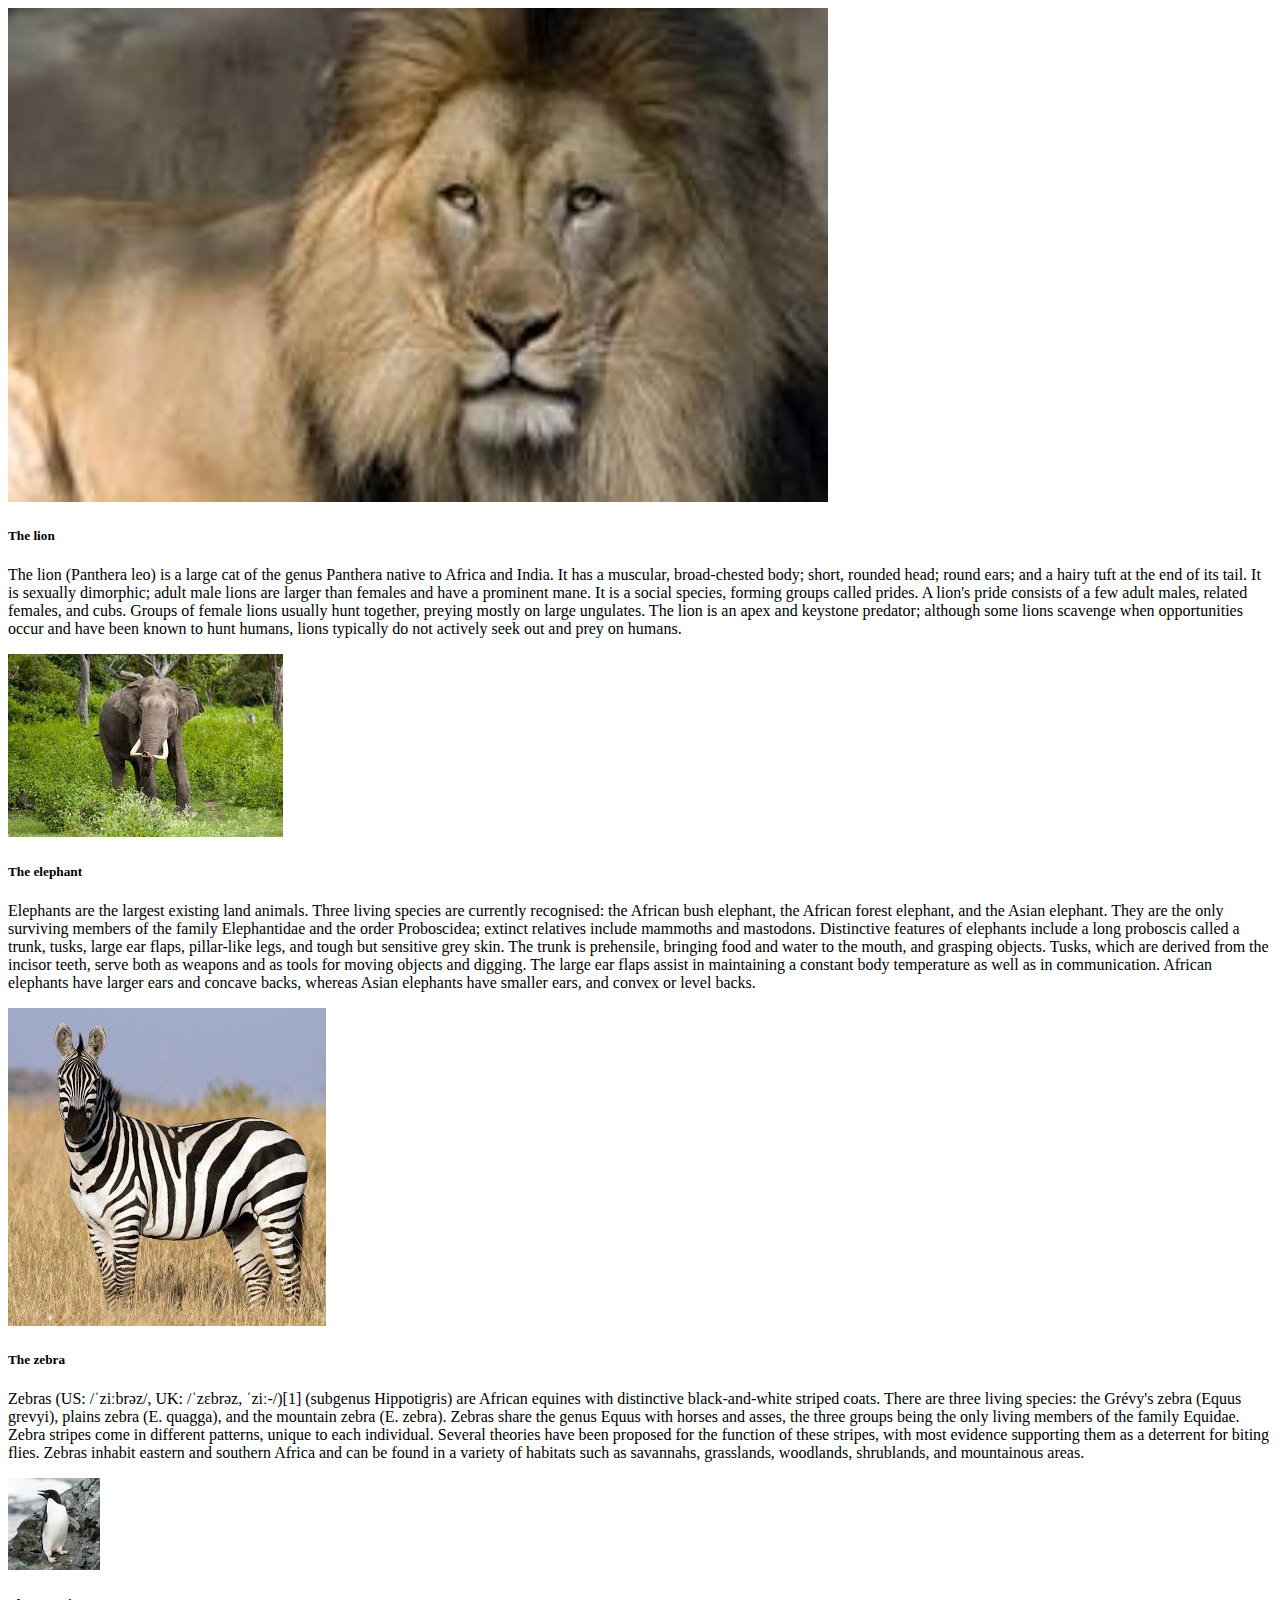
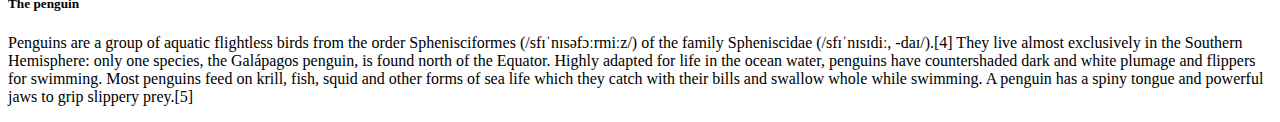
==== animals.html @ f2ac6262 "first commit" ====
<!DOCTYPE html>
<html lang="en">

<head>
    <meta charset="UTF-8">
    <meta name="viewport" content="width=device-width, initial-scale=1.0">
    <title>animals</title>
    <link rel="stylesheet" href="1.css">
    <link href="https://cdn.jsdelivr.net/npm/bootstrap@5.3.1/dist/css/bootstrap.min.css" rel="stylesheet"
        integrity="sha384-4bw+/aepP/YC94hEpVNVgiZdgIC5+VKNBQNGCHeKRQN+PtmoHDEXuppvnDJzQIu9" crossorigin="anonymous">
    <script src="https://cdn.jsdelivr.net/npm/bootstrap@5.3.1/dist/js/bootstrap.bundle.min.js"
        integrity="sha384-HwwvtgBNo3bZJJLYd8oVXjrBZt8cqVSpeBNS5n7C8IVInixGAoxmnlMuBnhbgrkm"
        crossorigin="anonymous"></script>
</head>

<body>
    <div class="row row-cols-1 row-cols-md-2 g-0">
        <div class="col">
            <div class="card text-bg-dark">
                <img src="images/lion.jpeg" height="494px" class="card-img-top" alt="lion">
                <div class="card-img-overlay">
                    <h5 class="card-title">The lion</h5>
                    <p class="card-text">The lion (Panthera leo) is a large cat of the genus Panthera native to Africa
                        and India. It has a muscular, broad-chested body; short, rounded head; round ears; and a hairy
                        tuft at the end of its tail. It is sexually dimorphic; adult male lions are larger than females
                        and have a prominent mane. It is a social species, forming groups called prides. A lion's pride
                        consists of a few adult males, related females, and cubs. Groups of female lions usually hunt
                        together, preying mostly on large ungulates. The lion is an apex and keystone predator; although
                        some lions scavenge when opportunities occur and have been known to hunt humans, lions typically
                        do not actively seek out and prey on humans.</p>
                </div>
            </div>
        </div>
        <div class="col">
            <div class="card text-bg-dark">
                <img src="images/elephant.jpeg" class="card-img-top" alt="elephant">
                <div class="card-img-overlay">
                    <h5 class="card-title">The elephant</h5>
                    <p class="card-text">Elephants are the largest existing land animals. Three living species are
                        currently recognised: the African bush elephant, the African forest elephant, and the Asian
                        elephant. They are the only surviving members of the family Elephantidae and the order
                        Proboscidea; extinct relatives include mammoths and mastodons. Distinctive features of elephants
                        include a long proboscis called a trunk, tusks, large ear flaps, pillar-like legs, and tough but
                        sensitive grey skin. The trunk is prehensile, bringing food and water to the mouth, and grasping
                        objects. Tusks, which are derived from the incisor teeth, serve both as weapons and as tools for
                        moving objects and digging. The large ear flaps assist in maintaining a constant body
                        temperature as well as in communication. African elephants have larger ears and concave backs,
                        whereas Asian elephants have smaller ears, and convex or level backs.</p>
                </div>
            </div>
        </div>
        <div class="col">
            <div class="card text-bg-dark">
                <img src="images/zebra.jpeg" class="card-img-top" alt="zebra">
                <div class="card-img-overlay">
                    <h5 class="card-title">The zebra</h5>
                    <p class="card-text">Zebras (US: /ˈziːbrəz/, UK: /ˈzɛbrəz, ˈziː-/)[1] (subgenus Hippotigris) are
                        African equines with distinctive black-and-white striped coats. There are three living species:
                        the Grévy's zebra (Equus grevyi), plains zebra (E. quagga), and the mountain zebra (E. zebra).
                        Zebras share the genus Equus with horses and asses, the three groups being the only living
                        members of the family Equidae. Zebra stripes come in different patterns, unique to each
                        individual. Several theories have been proposed for the function of these stripes, with most
                        evidence supporting them as a deterrent for biting flies. Zebras inhabit eastern and southern
                        Africa and can be found in a variety of habitats such as savannahs, grasslands, woodlands,
                        shrublands, and mountainous areas.</p>
                </div>
            </div>
        </div>
        <div class="col">
            <div class="card text-bg-dark">
                <img src="images/Penguin.jpeg" class="card-img-top" alt="Penguin">
                <div class="card-img-overlay">
                    <h5 class="card-title" style="color: black;">The penguin</h5>
                    <p class="card-text" style="color: black;">Penguins are a group of aquatic flightless birds from the order Sphenisciformes
                        (/sfɪˈnɪsəfɔːrmiːz/) of the family Spheniscidae (/sfɪˈnɪsɪdiː, -daɪ/).[4] They live almost
                        exclusively in the Southern Hemisphere: only one species, the Galápagos penguin, is found north
                        of the Equator. Highly adapted for life in the ocean water, penguins have countershaded dark and
                        white plumage and flippers for swimming. Most penguins feed on krill, fish, squid and other
                        forms of sea life which they catch with their bills and swallow whole while swimming. A penguin
                        has a spiny tongue and powerful jaws to grip slippery prey.[5]</p>
                </div>
            </div>
        </div>
    </div>

</body>

</html>
---- 1.css ----
.header {
    text-align: center;
    color: aqua;
    background-color: rgb(26, 20, 20);
    padding: 4px;
    font-family: Arial, Helvetica, sans-serif;
}

.topmenu {
    background-color: brown;
    color: aliceblue;
    padding: 12px;
    border: 1px;
    border-style: outset;
    border-color: black;
    width: 10%;
    text-align: center;
}

.topmenu .link {
    color: aliceblue;
    text-decoration: none;
}

.topmenu-end {
    background-color: black;
    width: 60%;
}

.iframe-container {
    width: 100%;
    height: 100vh;
}

.iframe {
    width: 100%;
    height: 100vh;
    background-color: black;
    border: none;
}

.opening-hours {
    margin: 20px;
}

.opening-hours table {
    width: 100%;
    border-collapse: collapse;
}

.opening-hours th,
.opening-hours td {
    border: 1px solid #ccc;
    padding: 10px;
    text-align: center;
}

.opening-hours th {
    background-color: #f2f2f2;
}

.opening-hours th:first-child,
.opening-hours td:first-child {
    text-align: left;
}
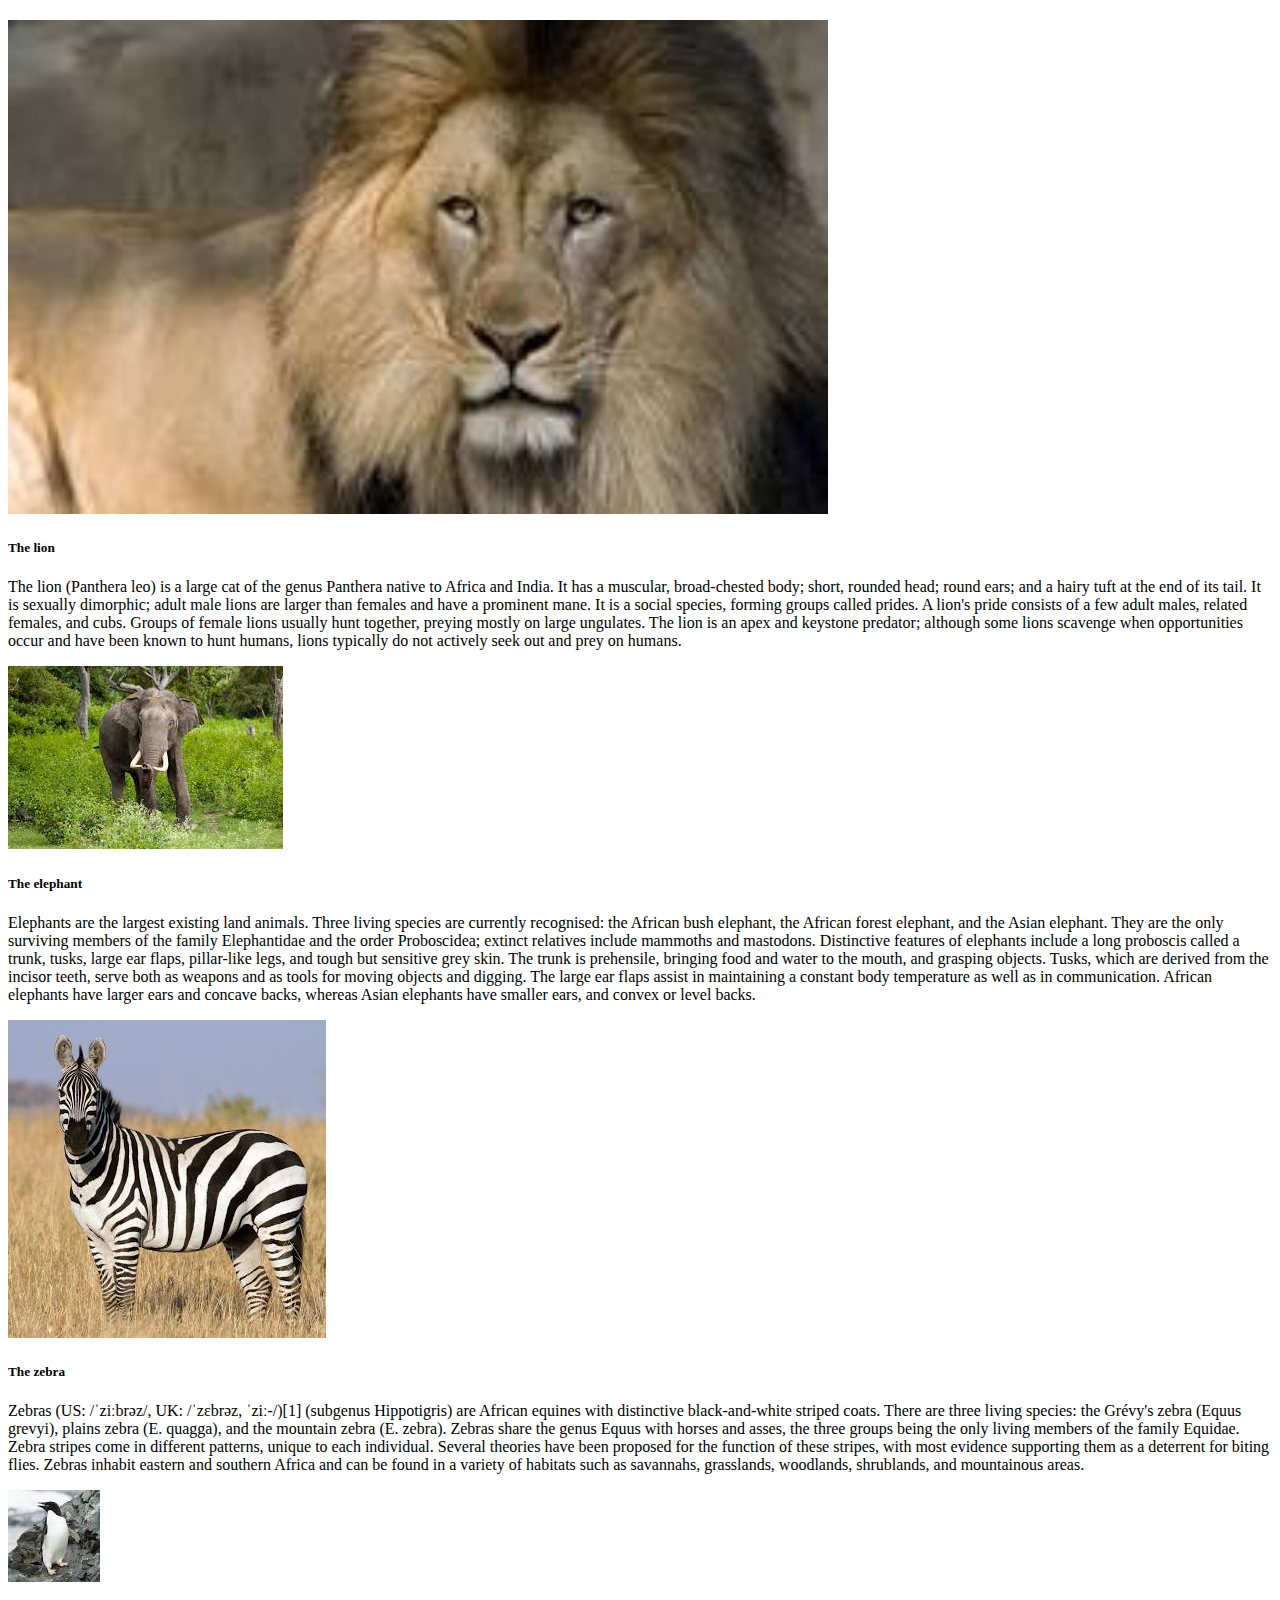
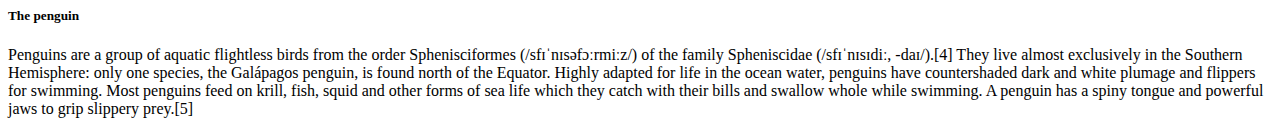
==== commit 337b1556: "add alert ant css" ====
--- a/animals.html
+++ b/animals.html
@@ -13,7 +13,7 @@
         crossorigin="anonymous"></script>
 </head>
 
-<body>
+<body style="margin-top: 20px;">
     <div class="row row-cols-1 row-cols-md-2 g-0">
         <div class="col">
             <div class="card text-bg-dark">
@@ -82,7 +82,7 @@
             </div>
         </div>
     </div>
-
+ 
 </body>
 
 </html>--- a/1.css
+++ b/1.css
@@ -5,7 +5,15 @@
     padding: 4px;
     font-family: Arial, Helvetica, sans-serif;
 }
-
+.header2 {
+    text-align: left;
+    color: aqua;
+    background-color: rgb(26, 20, 20);
+    padding: 4px;
+    padding-left: 15px;
+    font-family: Arial, Helvetica, sans-serif;
+    margin: 0;
+}
 .topmenu {
     background-color: brown;
     color: aliceblue;
@@ -15,11 +23,13 @@
     border-color: black;
     width: 10%;
     text-align: center;
+    
 }
 
 .topmenu .link {
     color: aliceblue;
     text-decoration: none;
+    
 }
 
 .topmenu-end {
@@ -29,12 +39,12 @@
 
 .iframe-container {
     width: 100%;
-    height: 100vh;
+    height: 80vh;
 }
 
 .iframe {
     width: 100%;
-    height: 100vh;
+    height: 80vh;
     background-color: black;
     border: none;
 }
@@ -62,4 +72,14 @@
 .opening-hours th:first-child,
 .opening-hours td:first-child {
     text-align: left;
+}
+.main  {
+   background-color: black;
+    color: aliceblue;
+}
+.footer {
+    text-align: center;
+    background-color: brown;
+    color: aqua;
+    height: 20vh;
 }